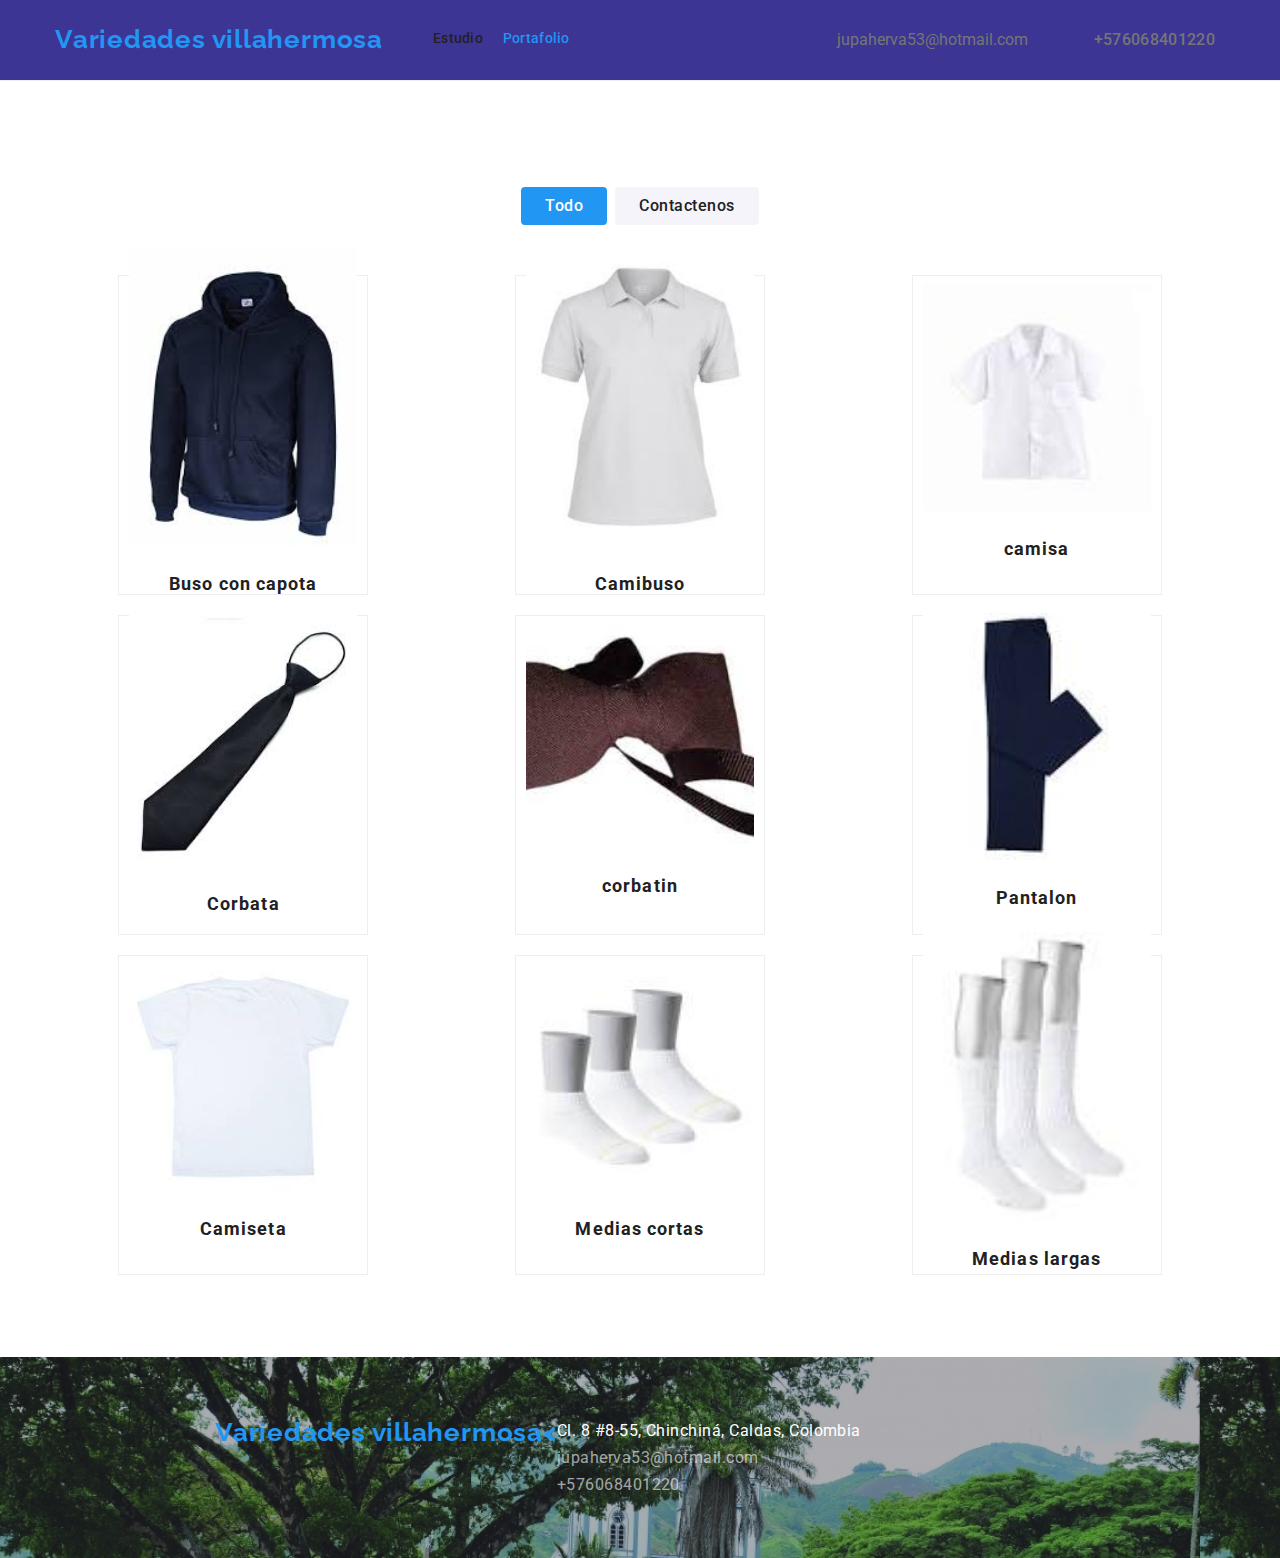
==== portafolio.html @ 345c6477 "first commit" ====
<!DOCTYPE html>
<html lang="en">
  <head>
    <meta charset="UTF-8" />
    <meta http-equiv="X-UA-Compatible" content="IE=edge" />
    <meta name="viewport" content="width=device-width, initial-scale=1.0" />
    <title>Portafolio</title>
    <link
      rel="stylesheet"
      href="https://cdnjs.cloudflare.com/ajax/libs/modern-normalize/1.0.0/modern-normalize.min.css"
    />
    <link rel="stylesheet" href="css/style.css" />
    <link
      href="https://fonts.googleapis.com/css2?family=Raleway:wght@700&family=Roboto:wght@400;500;700;900&display=swap"
      rel="stylesheet"
    />
  </head>
  <body>
    <div class="container-header">
    <header class="container header">
      <!--Linea superior  -->
      <div class="link-menu-header">
        <a class="title-web-studio" href="#">Variedades villahermosa</a>
        <nav class="menu">
          <ul class="link-menu-head">
            <li><a class="link-menu" href="./index.html">Estudio</a></li>
            <li>
              <a class="link-menu current" href="./portafolio.html"
                >Portafolio</a
              >
            </li>
            
          </ul>
        </nav>
      </div>

      <ul class="link-menu-studio-head">
        <li class="link-menu-studio-head">
          <svg class="link-menu-studio-head-svg" width="16" height="12">
              <use href="./images/icons.svg#icon-email-black"></use>
            </svg>
          <a class="link-menu-studio-head" href="mailto:jupaherva53@hotmail.com"
            >jupaherva53@hotmail.com
            
          </a>
        </li>

        <li class="link-menu-studio-head">
          <svg class="link-menu-studio-head-svg" width="16" height="12">
              <use href="./images/icons.svg#icon-smartphone"></use></svg
          >
          <a class="link-menu-studio" href="tel:+576068401220"
            >+576068401220
            </a>
        </li>
      </ul>
    </header>
    </div>

    <main>
      <section >
        <div class="container">
        <h1 hidden>Mi portfolio</h1>
        <ul class="button-my-potfolio">
          <li>
            <button class="button-portfolio current" type="button">Todo</button>
          </li>
          <li>
            <button class="button-portfolio" type="button">Contactenos</button>
          </li>
          <!-- <li>
            <button class="button-portfolio" type="button">Aplicaciones</button>
          </li>
          <li>
            <button class="button-portfolio" type="button">Diseño</button>
          </li>
          <li>
            <button class="button-portfolio" type="button">Marketing</button>
          </li> -->
        </ul>
        <ul class="container-portfolio">
          <li class="portfolio-elements">
            <img class="img-portfolio"
              src="./images/images1.jpg"
              alt="buso-con-apota"
              width="250"
              height="200"
            />
            <div class="portfolio-elements-paragrah">
            <h2>Buso con capota</h2>
            </div>
          </li>
          <li class="portfolio-elements">
            <img  class="img-portfolio"
              src="./images/images2.jpg"
              alt="camibuso"
              width="250"
              height="200"             
              
            />
            <div class="portfolio-elements-paragrah">
            <h2>Camibuso</h2>
              </div>
          </li>
          <li class="portfolio-elements">
            <img  class="img-portfolio"
              src="./images/images3.jpg"
              alt="camisa"
              width="250"
              height="200"             
              
            />
            <div class="portfolio-elements-paragrah">
            <h2>camisa</h2>
              </div>
          </li>
          <li class="portfolio-elements">
            <img  class="img-portfolio"
              src="./images/images4.jpg"
              alt="corbata"
              width="250"
              height="200"             
              
            />
            <div class="portfolio-elements-paragrah">
            <h2>Corbata</h2>
              </div>
          </li>
          <li class="portfolio-elements">
            <img  class="img-portfolio"
              src="./images/images5.jpg"
              alt="corbatin"
              width="250"
              height="200"             
              
            />
            <div class="portfolio-elements-paragrah">
            <h2>corbatin</h2>
              </div>
          </li>
          
          </li>
          <li class="portfolio-elements">
            <img  class="img-portfolio"
              src="./images/images6.jpg"
              alt="pantalon"
              width="250"
              height="200"             
              
            />
            <div class="portfolio-elements-paragrah">
            <h2>Pantalon</h2>
              </div>
          </li>
          <li class="portfolio-elements">
            <img  class="img-portfolio"
              src="./images/images7.jpg"
              alt="camiseta"
              width="250"
              height="200"             
              
            />
            <div class="portfolio-elements-paragrah">
            <h2>Camiseta</h2>
              </div>
          </li>
          <li class="portfolio-elements">
            <img  class="img-portfolio"
              src="./images/images8.jpg"
              alt="medias"
              width="250"
              height="200"           
              
            />
            <div class="portfolio-elements-paragrah">
            <h2>Medias cortas</h2>
              </div>
          </li>
          <li class="portfolio-elements">
            <img  class="img-portfolio"
              src="./images/images9.jpg"
              alt="Medias largas"
              width="250"
              height="200"           
              
            />
            <div class="portfolio-elements-paragrah">
            <h2>Medias largas</h2>
              </div>
          </li>
        </ul>
      </section>
      </div>
    </main>

    <footer class="footer">
    <div class="container-footer">
      <a class="title-web-studio" href="#">Variedades villahermosa<</a>
      <address>
        <ul>
            <a
              class="address"
              href="https://goo.gl/maps/mLAYXYwiVkXECtXK9"
              rel="noopener noreferrer"
              target="_blank"
              >Cl. 8 #8-55, Chinchiná, Caldas, Colombia</a
            >
          </li>
          <li>
            <a class="contact-information" href="mailto:jupaherva53@hotmail.com"
              >jupaherva53@hotmail.com</a
            >
          </li>
          <li>
            <a class="contact-information" href="tel:+576068401220"
              >+576068401220</a
            >
          </li>
          <!-- <ul>
            <p>ENCUENTRENOS EN</p>
             <li class="list-found-at" >
              <a href="#"> 
              <svg class="icon-found-at" width="20" height="20">
              <use href="./images/icons.svg#icon-instagram"></use>
              </svg>
              </a>
            </li>

             <li class="list-found-at">
              <a href="#"> 
              <svg class="icon-found-at" width="20" height="20">
              <use href="./images/icons.svg#icon-twitter"></use>
              </svg>
              </a>
            </li>

             <li class="list-found-at">
              <a href="#"> 
              <svg class="icon-found-at" width="20" height="20">
              <use href="./images/icons.svg#icon-facebook"></use>
              </svg>
              </a>
            </li>
           <li class="list-found-at">
             <a href="#">
             <svg class="icon-found-at" width="20" height="20">
              <use href="./images/icons.svg#icon-linkedin"></use>
              </svg>
              </a>    
            </li>
          </ul> -->
        </ul>
      </address>
    </div>
  </footer>
  </body>
</html>
---- css/style.css ----
:root {
  --brand-color: #2196f3;
  --brand-font-size: "Roboto";
}
.body {
  font-family: var(--brand-font-size), "sans-serif";
  color: #757575;
  font-size: 14px;
  font-weight: 400;
}
a:hover,
a:focus {
  color: var(--brand-color);
}
a {
  text-decoration: none;
  color: currentColor;
}

h1,
h2,
h3 {
  margin: 0;
  padding: 0;
}

ul {
  list-style-type: none;
  padding: 0;
  margin: 0;
}
.container {
  width: 1200px;
  padding-left: 15px;
  padding-right: 15px;
  margin: 0 auto;
  padding-bottom: 95px 0;
}

.container-paragraph {
  display: flex;
  justify-content: center;
  list-style: none;
  margin: 0px auto;
  padding: 95px 0px;
}

.title-web-studio {
  font-family: "Raleway", sans-serif;
  font-style: normal;
  font-weight: 700;
  font-size: 26px;
  line-height: 1.2;
  text-align: right;
  letter-spacing: 0.03em;
  color: var(--brand-color);
}
.section {
  padding-top: 94px;
  padding-bottom: 94px;
}
.container-header {
  border-bottom: 1px solid #ececec;
  background-color: #3c3594;
}
.header {
  text-align: center;
  justify-content: space-between;
  align-items: center;
  display: flex;
  height: 80px;
}
/* pagina estudio */
.button-solutions {
  background: var(--brand-color);
  box-shadow: 0px 4px 4px rgba(0, 0, 0, 0.15);
  border-radius: 4px;
  border-color: var(--brand-color);
  cursor: pointer;
  font-style: normal;
  font-weight: 700;
  font-size: 16px;
  line-height: 1.8;
  align-items: center;
  text-align: center;
  letter-spacing: 0.06em;
  color: #ffffff;
  padding: 10px 32px;
}
.button-solutions:hover {
  background-color: var(--brand-color);
}
.button-solutions focus {
  background-color: var(--brand-color);
}
nav ul li a {
  border-bottom: 3px solid transparent;
  padding: 32px 0;
}
nav ul li a:hover {
  border-bottom-color: var(--brand-color);
  border-radius: 2px;
}
.menu {
  display: flex;
}
.link-menu-head {
  display: flex;
  align-items: center;
  justify-content: space-between;
  gap: 20px;
  font-size: 14px;
  font-weight: 500px;
  color: #757575;
}

.link-menu-header {
  display: flex;
  align-items: center;
  justify-content: space-between;
  gap: 50px;
  color: #757575;
}
.link-menu-studio-head {
  font-family: var(--brand-font-size), "sans-serif";
  display: flex;
  align-items: center;
  justify-content: space-between;
  gap: 20px;
  color: #757575;
}
.link-menu-studio-head:hover,
.link-menu-studio-head:active {
  color: #757575;
}
.link-menu-studio-head-svg {
  color: currentColor;
  fill: #757575;
}
.link-menu-studio-head-svg:hover {
  fill: var(--brand-color);
  color: var(--brand-color);
}

.link-menu-studio {
  font-family: var(--brand-font-size), "sans-serif";
  font-style: normal;
  font-weight: 500;
  line-height: 1.1;
  letter-spacing: 0.02em;
  color: #757575;
  display: flex;
  margin: 10px;
}

.link-menu-studio:hover,
.link-menu-studio:focus,
.link-menu-studio:active {
  color: var(--brand-color);
}
.title-solutions {
  margin: 25px;
  width: 700px;
}

.box-solutions {
  font-family: var(--brand-font-size), "sans-serif";
  font-style: normal;
  font-size: 44px;
  line-height: 60px;
  text-align: center;
  letter-spacing: 0.06em;
  text-transform: uppercase;
  color: rgb(255, 255, 255);
  align-items: center;
  display: flex;
  justify-content: center;
  flex-direction: column;
  height: 600px;
  background-image: linear-gradient(to bottom, #01012166, #00000666);
  background-size: 1200px;
  gap: 50px;
}
.container-paragraph {
  list-style: none;
  margin: 0 auto;
  display: flex;
  padding: 95px 0px;
}
.paragraph {
  display: flex;
  text-align: center;
  /* flex-direction: column; */
  flex-direction: column;
  align-items: center;
  flex-basis: calc((100% - 90px) / 4);
}
.paragrah-label {
  display: flex;
  gap: 30px;
}
.paragraph-svg {
  fill: solid, #757575;
  background-color: #f5f4fa;
}

.what-are-we-dedicated {
  font-family: var(--brand-font-size), "sans-serif";
  font-style: normal;
  font-weight: 700;
  font-size: 36px;
  line-height: 1.1;
  text-align: center;
  letter-spacing: 0.03em;
  color: #212121;
  justify-content: center;
  align-items: center;
  padding-bottom: 94px;
}
.what-are-we-dedicated-images {
  display: flex;
  justify-content: space-between;
  padding-top: 55px;
  animation: what-are-we-dedicated-images 20s linear infinite;
  transition: transform 0.5s;
}
@keyframes what-are-we-dedicated-images {
  0% {
    transform: translate(0, 0);
  }
  15% {
    transform: translate(0px, -13px);
  }
  25% {
    transform: rotate(16deg);
  }
  35% {
    transform: rotate(-12deg);
  }
  65% {
    transform: translate(0px, 10px);
  }
  75% {
    transform: rotate(-13deg);
  }
  95% {
    transform: rotate(12deg);
  }
  100% {
    transform: translate(0, 0);
    transform: rotate(0deg);
  }
}

.what-are-we-dedicated-images:hover p {
  animation-play-state: paused;
}
.title-h3 {
  font-size: 36px;
}
.our-team {
  font-family: var(--brand-font-size), "sans-serif";
  font-style: normal;
  font-weight: 700;
  font-size: 36px;
  line-height: 1.1;
  text-align: center;
  letter-spacing: 0.03em;
  color: #212121;
  background: #f5f4fa;
  padding: 94px 0px;
}
.our-team-p {
  font-weight: 400;
  padding-bottom: 30px;
  padding-right: 44px;
  padding-left: 44px;
  justify-content: center;
  align-items: center;
  display: flex;
}

.our-team-image {
  box-shadow: rgba(0, 0, 0, 0.12) 0px 1px 3px, rgba(0, 0, 0, 0.14) 0px 1px 1px,
    rgba(0, 0, 0, 0.2) 0px 2px 1px;
  left: 208px;
  top: 1696px;
  display: inline-block;
  padding-bottom: 30px;
  background: rgb(255, 255, 255);
  border-radius: 0px 0px 4px 4px;
  flex-basis: calc((100% - 90px) / 4);
  align-items: center;
  gap: 30px;
}
.social-media-our-team-l {
  display: flex;
  align-items: center;
  justify-content: center;
  gap: 30px;
}
.social-media-our-team {
  display: flex;
  align-items: center;
  justify-content: center;
  gap: 30px;
  border: 2px solid white;
  border-radius: 1px;
}
.social-media-our-team-list {
  display: flex;
  align-items: center;
  justify-content: center;
  gap: 30px;
}
.svg-our-team {
  fill: rgb(175, 177, 184);
  width: 20x;
  height: 20px;
}

.social-media-our-team:hover {
  border-color: var(--brand-color);
  width: 40px;
  height: 40px;
}

.container-Regular-customers {
  font-family: var(--brand-font-size), "sans-serif";
  font-style: normal;
  font-weight: 700;
  font-size: 36px;
  line-height: 1.1;
  text-align: center;
  letter-spacing: 0.03em;
  color: #afb1b8;
  justify-content: center;
  height: 372px;
  padding: 59px 215px 151px;
  display: flex;
  flex-wrap: wrap;
  gap: 30px;
}
.Regular-customers-icons {
  display: flex;
  justify-content: center;
  align-items: center;
  fill: #afb1b8;
  gap: 30px;
  margin: 21px 64px;
}
.svg-regular-customers {
  display: inline-block;
  justify-content: space-between;
  align-items: center;
  width: 170px;
  height: 92px;
  border: 1px solid #afb1b8;
  border-radius: 4px;
  gap: 50px;
}

.Regular-customers-icons:hover,
.Regular-customers-icons:focus,
.Regular-customers-icons:active {
  fill: var(--brand-color);
}
.svg-regular-customers:hover {
  border-color: var(--brand-color);
}

.address {
  font-family: var(--brand-font-size), "sans-serif";
  font-style: normal;
  line-height: 1.7;
  letter-spacing: 0.03em;
  color: #ffffff;
}
.contact-information {
  font-family: var(--brand-font-size), "sans-serif";
  font-style: normal;
  line-height: 1.7;
  letter-spacing: 0.03em;
  color: rgba(255, 255, 255, 0.6);
}
.footer {
  /* background: #2f303a; */
  background-image: linear-gradient(to bottom, #2f303a66, #2f303a66),
    url(../images/images10.jpeg);
  padding-left: 215px;
}
.footer-picture {
  align-items: center;
  height: 294px;
  width: 370px;
  display: table;
  fill: url(../images/images1.jpg);
  position: relative;
  margin: 0px;
  padding: 0px;
  border-width: 1px;
  border-style: initial;
  border-color: initial;
  border-image: initial;
  cursor: pointer;
}

.footer-picture p {
  font-family: var(--brand-font-size), "sans-serif";
  color: rgb(255, 255, 255);
  font-size: 14px;
  line-height: normal;
  display: table-caption;
  text-align: center;
  width: 370px;
  height: 70px;
  justify-content: center;
  position: absolute;
  left: 0px;
  bottom: 0px;
  background: rgba(47, 48, 58, 0.8);
  margin: 0px;
  padding: 27px 79px;
  animation: footer-picture 20s linear infinite;
  transition: transform 0.5s;
}

@keyframes footer-picture {
  0% {
    transform: translate(0, 0);
  }
  15% {
    transform: translate(0px, -13px);
  }
  25% {
    transform: rotate(16deg);
  }
  35% {
    transform: rotate(-12deg);
  }
  65% {
    transform: translate(0px, 10px);
  }
  75% {
    transform: rotate(-13deg);
  }
  95% {
    transform: rotate(12deg);
  }
  100% {
    transform: translate(0, 0);
    transform: rotate(0deg);
  }
}

.footer-picture:hover p {
  animation-play-state: paused;
}

/* pagina portafolio */
.button-my-potfolio {
  justify-content: center;
  display: flex;
  gap: 8px;
  margin-bottom: 50px;
  padding-top: 106px;
}

.button-portfolio {
  font-family: var(--brand-font-size), "sans-serif";
  font-style: normal;
  font-weight: 500;
  font-size: 16px;
  line-height: 1.6;
  text-align: center;
  letter-spacing: 0.03em;
  color: #212121;
  background: #f5f4fa;
  border-radius: 4px;
  border-color: #f5f4fa;
  cursor: pointer;
  border: none;
  padding: 6px 24px;
}
.button-portfolio:hover,
.button-portfolio:focus {
  background-color: #2196f3;
  color: white;
}
.button-portfolio.current {
  font-family: var(--brand-font-size), "sans-serif";
  font-style: normal;
  font-weight: 500;
  font-size: 16px;
  line-height: 1.6;
  text-align: center;
  letter-spacing: 0.03em;
  color: #212121;
  background: #f5f4fa;
  border-radius: 4px;
  border-color: #f5f4fa;
  cursor: pointer;
}

.button-portfolio.current:hover,
.button-portfolio.current:focus {
  background-color: var(--brand-color);
  color: white;
}

.button-portfolio.current {
  background-color: var(--brand-color);
  color: white;
}

.link-menu,
.link-menu:visited {
  font-family: var(--brand-font-size), "sans-serif";
  font-style: normal;
  line-height: 1.1;
  letter-spacing: 0.02em;
  color: #212121;
  text-align: center;
  justify-content: space-between;
  align-items: center;
  display: flex;
  font-weight: 500;
  font-size: 14px;
}
.link-menu:hover,
.link-menu:focus {
  color: var(--brand-color);
}

.link-menu.current {
  color: var(--brand-color);
}

.container-portfolio {
  cursor: pointer;
  column-gap: 20px;
  list-style: none;
  align-items: center;
  align-content: center;
  /* justify-content: center; */
  justify-content: space-between;
  margin: 0 auto;
  /* display: flex; */
  flex-wrap: wrap;
  row-gap: 20px;
  padding-bottom: 82px;
  gap: 20px; /**/
  display: grid; /* Usamos un layout de grid */
  grid-template-columns: repeat(3, 1fr); /* Tres columnas con igual ancho */
  grid-gap: 20px; /* Espacio entre las tarjetas */
}
@media (max-width: 800px) {
  .container-portfolio {
    flex-direction: column;
    align-items: center;
  }
}
.portfolio-elements {
  box-sizing: border-box;
  /* width: 370px;
  height: 404px; */
  background: #ffffff;
  border: 1px solid #eeeeee;
  display: inline-block;
  margin: 0 auto;
  justify-content: center;
  cursor: pointer;
  width: 250px;
  height: 320px;
  display: flex;
  flex-direction: column;
  align-items: center;
  justify-content: center;
  text-align: center;
  padding: 10px;
}
.portfolio-elements:hover {
  box-shadow: 0px 1px 1px rgba(0, 0, 0, 0.12), 0px 4px 4px rgba(0, 0, 0, 0.06),
    1px 4px 6px rgba(0, 0, 0, 0.16);
}
.portfolio-elements-paragrah {
  padding: 20px 24px;
}
.img-portfolio {
  display: block;
  /* max-width: 100%; */
  /* height: auto; */
  width: 100%;
  height: 100%;
  object-fit: cover;
}
.container-footer {
  width: 1200px;
  padding-left: 15px;
  padding-right: 15px;
  margin: 0 auto;
  padding: 60px 0;
  display: flex;
}
.menu-found-at {
  fill: solid, #ffffff;
  justify-content: center;
  display: flex;
}
.icon-found-at:hover {
  fill: solid, #ffffff;
  background-color: var(--brand-color);
  border-radius: 300%;
}

.list-found-at {
  display: inline-block;
  justify-content: center;
  align-items: center;
  color: #ffffff;
  fill: solid #ffffff;
}
.icon-found-at {
  display: flex;
  align-items: center;
  justify-content: center;
  gap: 20px;
  width: 44px;
  height: 44px;
  fill: #ffffff;
  border-radius: 50%;
  background-color: rgba(255, 255, 255, 0.1);
  padding: 12px;
}

h1 {
  font-family: var(--brand-font-size), "sans-serif";
  font-style: normal;
  font-weight: 900;
  font-size: 44px;
  line-height: 1.3;
  text-align: center;
  letter-spacing: 0.06em;
  text-transform: uppercase;
  color: #ffffff;
  justify-content: space-between;
  align-items: center;
}

h3 {
  font-family: var(--brand-font-size), "sans-serif";
  font-style: normal;
  font-size: 16px;
  font-weight: 700;
  line-height: 1.1;
  letter-spacing: 0.03em;
  text-transform: uppercase;
  color: #212121;
  padding-top: 30px;
}
h2 {
  font-family: var(--brand-font-size), "sans-serif";
  font-style: normal;
  font-weight: 700;
  font-size: 18px;
  line-height: 2;
  letter-spacing: 0.06em;
  color: #212121;
}
p {
  font-family: var(--brand-font-size), "sans-serif";
  font-style: normal;
  font-size: 16px;
  line-height: 1.8;
  letter-spacing: 0.03em;
  color: #757575;
}
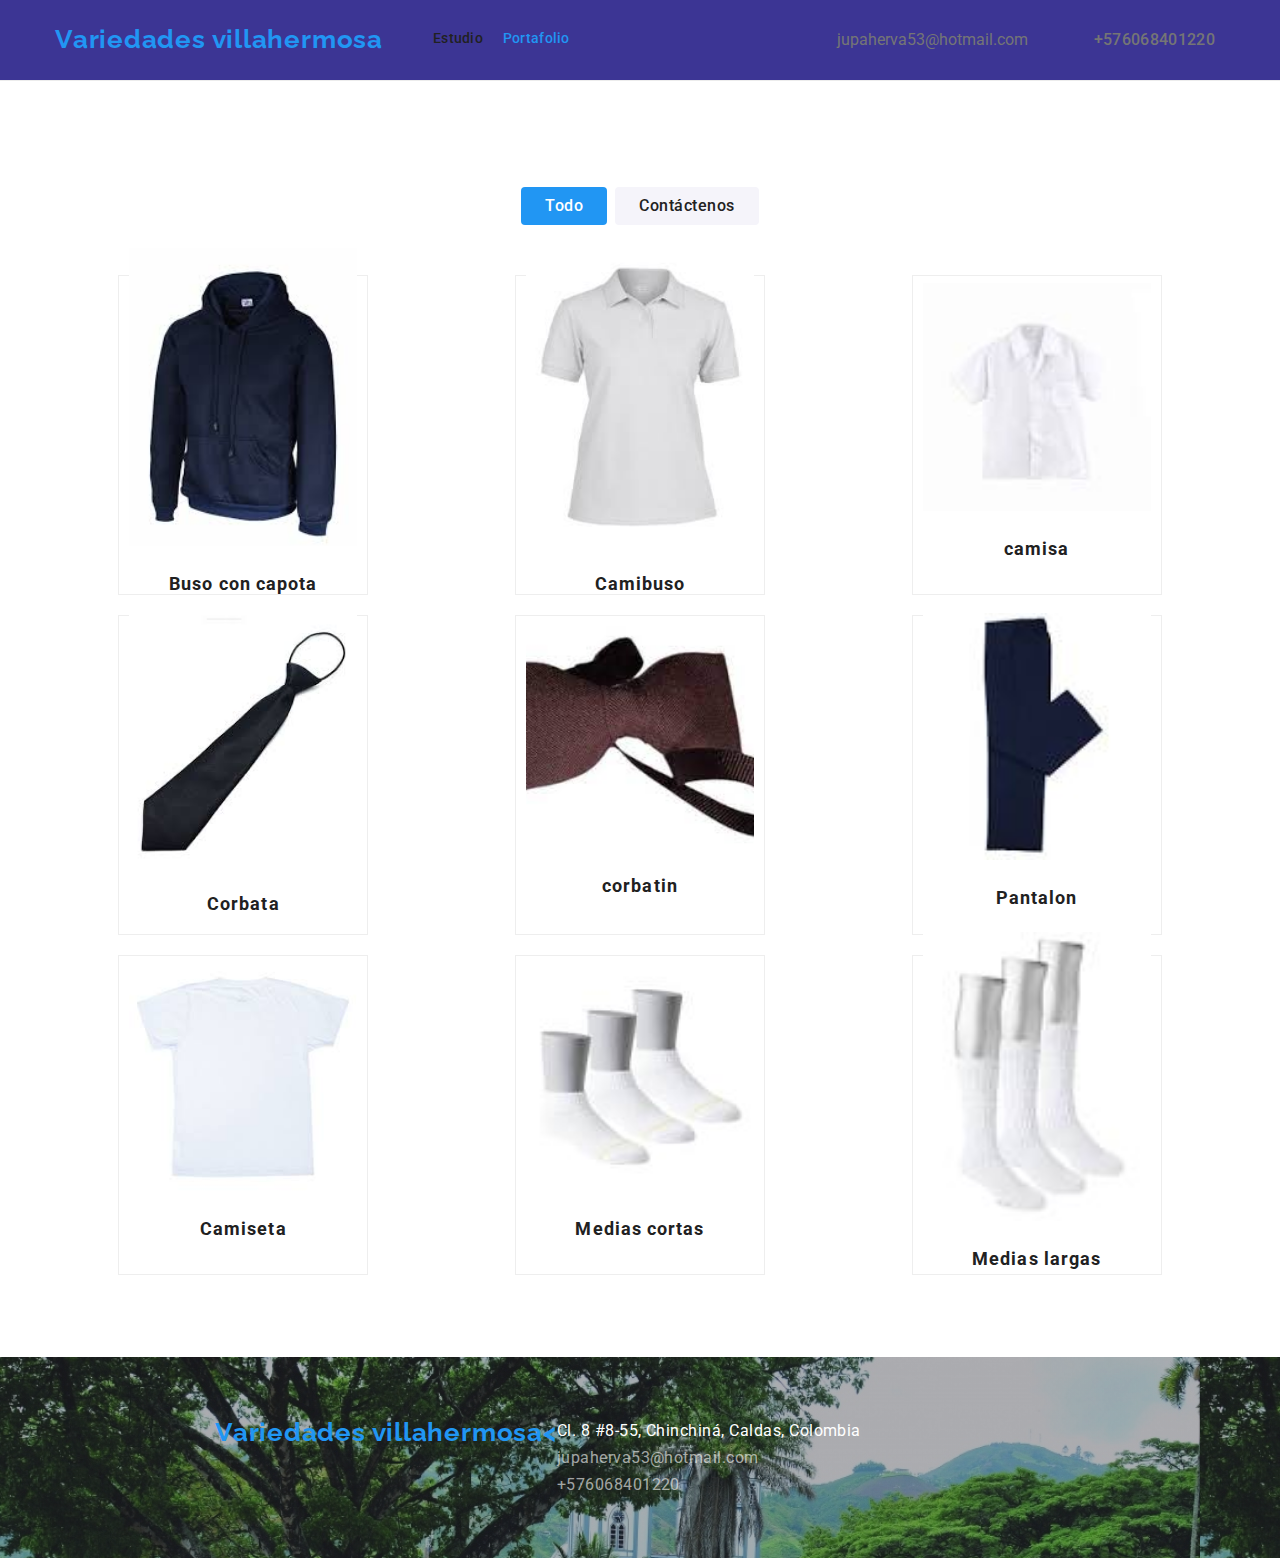
==== commit abf9b91a: "v6" ====
--- a/portafolio.html
+++ b/portafolio.html
@@ -59,24 +59,48 @@
 
     <main>
       <section >
-        <div class="container">
-        <h1 hidden>Mi portfolio</h1>
-        <ul class="button-my-potfolio">
-          <li>
-            <button class="button-portfolio current" type="button">Todo</button>
-          </li>
-          <li>
-            <button class="button-portfolio" type="button">Contactenos</button>
-          </li>
-          <!-- <li>
-            <button class="button-portfolio" type="button">Aplicaciones</button>
-          </li>
-          <li>
-            <button class="button-portfolio" type="button">Diseño</button>
-          </li>
-          <li>
-            <button class="button-portfolio" type="button">Marketing</button>
-          </li> -->
+      <div class="container">
+    <h1 hidden>Mi portfolio</h1>
+    <ul class="button-my-potfolio">
+      <li>
+        <button class="button-portfolio current" type="button">Todo</button>
+      </li>
+      <li>
+        <button class="button-portfolio" type="button" id="open-modal-button">Contáctenos</button>
+      </li>
+    </ul>
+    <!-- Ventana Modal -->
+    <div class="backdrop is-hidden" data-modal-lc id="modal">
+      <div class="modal-map">
+        <!-- Contenido de la ventana modal -->
+        <button class="modal__close-btn" data-modal-close-lc type="button" title="">
+          <svg class="modal__icon-close">
+            <use href="/images/icomoon/icons.svg#icon-close-btn-mob"></use>
+          </svg>
+        </button>
+        <ul class="section-contacts">
+          <li class="section-contacts__item is-hidden">
+            <div class="section-contacts__text">
+              <p class="section-contacts__place thow">VARIEDADES VILLAHERMOSA</p>
+              <h1 class="section-contacts__subtitle">Chinchiná</h1>
+              <p>Será un placer atenderle</p>
+            </div>
+            <div class="section-contacts__schedule">
+              <h1 class="section-contacts__subtitle">Lunes a Sábado</h1>
+              <span class="section-contact__time-information">09:00 AM - 12:00 PM</span>
+              <span class="section-contact__time-information">02:00 PM - 07:00 PM</span>
+            </div>
+            <div class="section-contacts__contacts">
+              <a href="tel:+61038766284" class="section-contacts__contact">+576068401220</a>
+              <a href="mailto:jupaherva53@hotmail.com" class="section-contacts__contact">jupaherva53@hotmail.com</a>
+            </div>
+          </li>
+        </ul>
+        <!-- Fin del contenido de contacto dentro de la ventana modal -->
+      </div>
+    </div>
+    <!-- Fin de la Ventana Modal -->
+          
         </ul>
         <ul class="container-portfolio">
           <li class="portfolio-elements">
@@ -216,42 +240,11 @@
               >+576068401220</a
             >
           </li>
-          <!-- <ul>
-            <p>ENCUENTRENOS EN</p>
-             <li class="list-found-at" >
-              <a href="#"> 
-              <svg class="icon-found-at" width="20" height="20">
-              <use href="./images/icons.svg#icon-instagram"></use>
-              </svg>
-              </a>
-            </li>
-
-             <li class="list-found-at">
-              <a href="#"> 
-              <svg class="icon-found-at" width="20" height="20">
-              <use href="./images/icons.svg#icon-twitter"></use>
-              </svg>
-              </a>
-            </li>
-
-             <li class="list-found-at">
-              <a href="#"> 
-              <svg class="icon-found-at" width="20" height="20">
-              <use href="./images/icons.svg#icon-facebook"></use>
-              </svg>
-              </a>
-            </li>
-           <li class="list-found-at">
-             <a href="#">
-             <svg class="icon-found-at" width="20" height="20">
-              <use href="./images/icons.svg#icon-linkedin"></use>
-              </svg>
-              </a>    
-            </li>
-          </ul> -->
+          
         </ul>
       </address>
     </div>
   </footer>
+  <script src="./modal.js"></script>
   </body>
 </html>--- a/css/style.css
+++ b/css/style.css
@@ -176,7 +176,7 @@
   display: flex;
   justify-content: center;
   flex-direction: column;
-  height: 600px;
+  height: 400px;
   background-image: linear-gradient(to bottom, #01012166, #00000666);
   background-size: 1200px;
   gap: 50px;
@@ -675,3 +675,225 @@
   letter-spacing: 0.03em;
   color: #757575;
 }
+/* modal */
+.backdrop {
+  position: fixed;
+  z-index: 99;
+  visibility: visible;
+  top: 0;
+  left: 0;
+  width: 100%;
+  height: 100%;
+  padding: 93px 15px;
+  background-color: rgba(0, 0, 0, 0.2);
+  opacity: 1;
+  transition: opacity 250ms cubic-bezier(0.4, 0, 0.2, 1),
+    visibility 250ms cubic-bezier(0.4, 0, 0.2, 1);
+}
+.backdrop.is-hidden {
+  opacity: 0;
+  visibility: hidden;
+  pointer-events: none;
+}
+.modal-map {
+  position: relative;
+  text-align: center;
+  top: 50%;
+  left: 50%;
+  transform: translate(-50%, -50%);
+  z-index: 99;
+  max-width: 450px;
+  height: 500px;
+  border: 3px solid #ffb8ca;
+  background-color: #fff;
+  border-radius: 4px;
+  padding: 40px;
+  @media screen and (max-width: 465px) {
+    box-sizing: content-box;
+  }
+}
+.modal__close-btn {
+  position: absolute;
+  cursor: pointer;
+  top: 8px;
+  right: 8px;
+  display: flex;
+  align-items: center;
+  justify-content: center;
+  max-width: 30px;
+  max-height: 30px;
+  border: 1px solid #ffb8ca;
+  border-radius: 50%;
+  background-color: #fff;
+  transition: all linear 250ms;
+  &:hover {
+    background-color: #ffb8ca;
+  }
+}
+.modal__icon-close {
+  stroke: #ffb8ca;
+  &:hover {
+    stroke: #fff;
+  }
+}
+.modal__title {
+  font-weight: 700;
+  font-family: sans;
+  letter-spacing: 0.03em;
+  font-size: 25px;
+  text-align: center;
+  color: #d41443;
+  margin-bottom: 12px;
+}
+.modal__map {
+  display: flex;
+  justify-content: center;
+  border: 2px solid #ffb8ca;
+  border-radius: 4px;
+  max-width: 370px;
+  height: 300px;
+  margin-bottom: 20px;
+}
+.modal__adress {
+  color: #d41443;
+  margin-bottom: 15px;
+  font-size: 17px;
+}
+.modal_map-btn {
+  font-family: sans;
+  line-height: 21px;
+  font-size: 16px;
+  font-weight: 700;
+  margin: 0 auto 0 auto;
+  max-width: 200px;
+  height: 44px;
+  border-radius: 22px;
+  background-color: #fff;
+  border: 2px solid #ffb8ca;
+  padding: 0 15px 0 15px;
+  color: #ffb8ca;
+  transform: scale(1);
+  transition: linear 250ms all;
+  & > a {
+    text-decoration: none;
+  }
+  &:hover {
+    transform: scale(1.25);
+    background-color: #ffb8ca;
+    & > .modal_btn-text {
+      color: #fff;
+    }
+  }
+}
+.modal_btn-text {
+  color: #d41443;
+}
+.modal__google-maps {
+  width: 100%;
+  height: 100%;
+}
+
+/* modal contactenos */
+.hidden {
+  position: absolute;
+  width: 1px;
+  height: 1px;
+  margin: -1px;
+  padding: 0;
+  overflow: hidden;
+  border: 0;
+  clip: rect(0 0 0 0);
+}
+.section-contacts__title.hidden {
+  margin-top: -110px;
+  display: flex;
+  box-shadow: #757575;
+  border-color: #757575;
+  border-radius: 10px;
+}
+.section-contacts {
+  margin: auto;
+  background-color: white;
+}
+.section-contacts > .conta {
+  margin: auto;
+  padding: 0 50px;
+}
+.section-contacts__place.thow {
+  width: 200px;
+  color: white;
+  font-size: 500;
+  background-color: #f0d1a5;
+  text-transform: uppercase;
+  border-radius: 4px;
+  margin-bottom: 25px;
+}
+.section-contacts__item {
+  z-index: 20;
+  background-color: #fff;
+  border-radius: 24px;
+  flex-direction: column;
+  padding: 43px 20px;
+  transition: all 0.3s linear;
+  display: flex;
+  box-shadow: 0 8px 30px rgba(212, 20, 67, 0.1);
+  .contact-item-one &:hover {
+    box-shadow: grey;
+    cursor: pointer;
+  }
+  &:not(:last-child) {
+    margin-bottom: 20px;
+  }
+  &:last-child {
+    margin-bottom: 54px;
+  }
+}
+
+.section-contacts__subtitle {
+  font-family: sans;
+  letter-spacing: -spacing;
+  line-height: 18px;
+  font-size: 12px;
+  font-weight: 500;
+  color: black;
+  margin-bottom: 10px;
+}
+.section-contacts__subtitle.day {
+  margin-bottom: 0px;
+}
+.section-contacts__text {
+  font-family: sans;
+  letter-spacing: -spacing;
+  line-height: 23px;
+  font-size: 12px;
+  font-weight: -weight;
+  color: black;
+  padding-bottom: 25px;
+  border-bottom: 1px solid green;
+  margin-bottom: 25px;
+}
+.section-contact__time-information {
+  font-family: sans;
+  letter-spacing: -spacing;
+  line-height: 186%;
+  font-size: 12px;
+  font-weight: 600;
+  color: pink;
+  margin-bottom: 10px;
+}
+.section-contacts__schedule {
+  padding-bottom: 25px;
+  border-bottom: 1px solid green;
+  margin-bottom: 25px;
+}
+.section-contacts__contact {
+  font-family: sans;
+  letter-spacing: -spacing;
+  line-height: 18px;
+  font-size: 12px;
+  font-weight: 500;
+  color: grey;
+  text-decoration: none;
+  flex-direction: column;
+  display: flex;
+}
